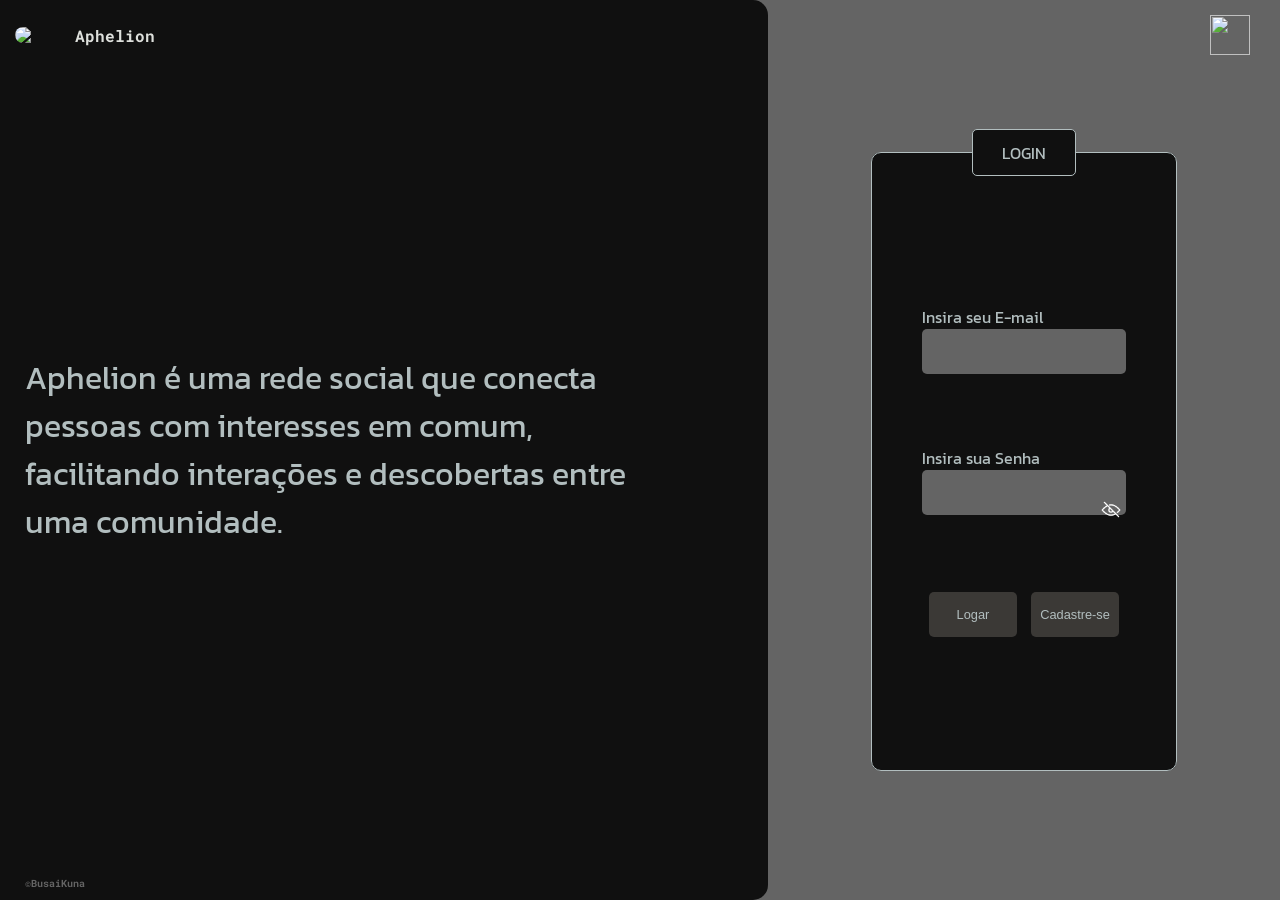
==== index.html @ 9258dd3a "update api-requets" ====
<!DOCTYPE html>
<html lang="pt-br">

<head>
    <meta charset="UTF-8">
    <meta name="viewport" content="width=device-width, initial-scale=1.0">
    <title>APHELION - Login</title>
    <link rel="shortcut icon" href="icons/iconAphelion.png" type="image/x-icon">
    <link rel="stylesheet" href="css/login.css">
</head>

<body>
    <header>
        <div class="logo">
            <img src="icons/iconAphelion.png">
            <h1>Aphelion</h1>
        </div>
        <img class="theme" src="icons/iconTheme.png">
    </header>
    <main>
        <div class="description-site">
            <p>Aphelion é uma rede social que conecta pessoas com interesses em comum, facilitando interações e
                descobertas entre uma comunidade.</p>
        </div>
        <div class="login">
            <fieldset>
                <legend>LOGIN</legend>
                <label for="email">Insira seu E-mail</label>
                <input class="input" type="email" id="email">
                <label for="pass">Insira sua Senha</label>
                <div class="password-container">
                    <input class="input" type="password" id="pass">
                    <img class="eye" src="icons/closeEye.png" alt="Mostrar/ocultar senha">
                </div>

                <div class="btns">
                    <a href="html/feed.html"><input type="button" value="Logar"></a>
                    <input type="button" value="Cadastre-se">
                </div>
            </fieldset>
        </div>
    </main>
    <footer>
        <h1>&copy;BusaiKuna</h1>
    </footer>
    <script src="javascript/theme.js"></script>
    <script src="javascript/api-request-index.js"></script>
</body>

</html>
---- css/login.css ----
@import url('https://fonts.googleapis.com/css2?family=Kanit:ital,wght@0,100;0,200;0,300;0,400;0,500;0,600;0,700;0,800;0,900;1,100;1,200;1,300;1,400;1,500;1,600;1,700;1,800;1,900&family=Roboto+Mono:ital,wght@0,100..700;1,100..700&display=swap');
:root{
    --dark: #101010;
    --light-dark: #646464;
    --light: #B2BEBF;
    --dark-light: #3B3936;
    --logo: #DEE0DC;
}

*{
    margin: 0;
    padding: 0;
    user-select: none;
}
body{
    overflow: hidden;
    color: #fff;
    font-family: "Kanit";
    background: var(--light-dark);
}
header{
    width: 100vw;
    display: flex;
    justify-content: space-between;
    position: absolute;
    top: 0;
    padding: 15px;
}
main{
    display: flex;
    justify-content: center;
    align-items: center;
    width: 100vw;
    height: 100vh;
}
footer{
    color: var(--light-dark);
    font-family: "Roboto Mono";
    font-style: normal;
    font-size: 0.3rem;
    padding-bottom: 10px;
    padding-left: 25px;
    z-index: 2;
    bottom: 0;
    position: absolute;
    width: 100vw;
}
.logo img{
    border-radius: 12px;
    width: 50px;
}
.logo h1{
    color: var(--logo);
    font-family: "Roboto Mono";
    font-style: normal;
    font-size: 1rem;
}
.theme{
    cursor: pointer;
    margin-right: 45px;
    width: 40px;
    height: 40px;
}
.description-site p{
    user-select: all;
    color: var(--light);
    transition: all 1s;
    width: 80%;
    font-size: 2rem;
    text-align: left;
    margin: 25px;
}
.logo {
    gap: 10px;
    display: flex;
    align-items: center;
}
.description-site{
    height: 100vh;
    width: 60vw;
    display: flex;
    justify-content: center;
    flex-direction: column;
    background: var(--dark);
    border-top-right-radius: 15px;
    border-bottom-right-radius: 15px;
}
.login{
    color: var(--light);
    display: flex;
    justify-content: center;
    align-items: center;
    height: 100vh;
    width: 40vw;
}
fieldset{
    display: flex;
    justify-content: center;
    flex-direction: column;
    transition: all 1s;
    padding: 50px;
    height: 60%;
    width: 40%;
    background-color: var(--dark);
    border: var(--light) 1px solid;
    border-radius: 10px;
}
legend{
    display: flex;
    align-items: center;
    justify-content: center;
    background: var(--dark);
    border: var(--light) 1px solid;
    width: 50%;
    height: 5vh;
    border-radius: 5px;
}
.input{
    color: var(--dark);
    padding-left: 10px;
    margin-bottom: 8vh;
    outline: none;
    border: none;
    background: var(--light-dark);
    height: 5vh;
    border-radius: 5px;
}
.btns{
    text-align: center;
}
.btns input{
    border-radius: 5px;
    font-size: 0.8rem;
    margin: 5px;
    cursor: pointer;
    height: 5vh;
    width: 43%;
    color: var(--light);
    background: var(--dark-light);
    border: none;
}
legend{
    text-align: center;
}

.password-container {
  position: relative;
  width: 100%;
}

.password-container .input {
  width: 95%;
  height: 5vh;
  border-radius: 5px;
  background: var(--light-dark);
  border: none;
  outline: none;
  color: var(--dark);
  padding-left: 10px;
}

.password-container .eye, .password-container .eye1 {
  position: absolute;
  right: 5px;
  top: 35%;
  transform: translateY(-50%);
  width: 20px;
  cursor: pointer;
  filter: brightness(0) invert(1);
}


@media(max-width:750px) {
    body{
        background: var(--dark);
    }
    .description-site{
        display: none;
    }
    fieldset{
        margin-top: 5vh;
        width: 70%;
        height: 55%;
    }
}
@media(min-width:750px) {
fieldset:hover {
    width: 50%;
    height: 70%;
}

fieldset:focus-within {
    width: 50%;
    height: 70%;
}
}
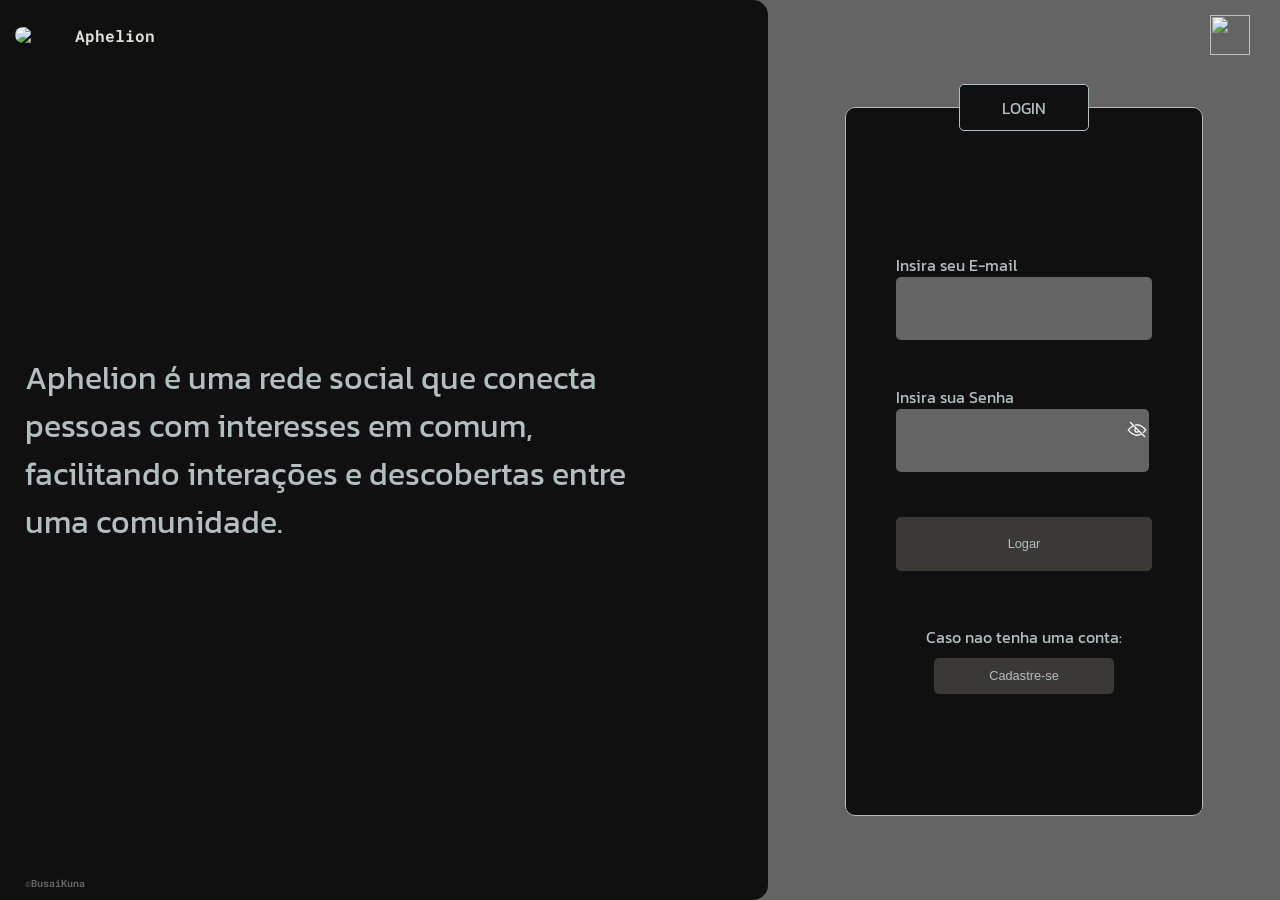
==== commit 1c1e38a5: "add api-requests" ====
--- a/index.html
+++ b/index.html
@@ -26,16 +26,17 @@
             <fieldset>
                 <legend>LOGIN</legend>
                 <label for="email">Insira seu E-mail</label>
-                <input class="input" type="email" id="email">
+                <input style="height: 7vh;" class="input" type="email" id="email">
                 <label for="pass">Insira sua Senha</label>
                 <div class="password-container">
-                    <input class="input" type="password" id="pass">
+                    <input style="height: 7vh;" class="input" type="password" id="pass">
                     <img class="eye" src="icons/closeEye.png" alt="Mostrar/ocultar senha">
                 </div>
 
                 <div class="btns">
-                    <a href="html/feed.html"><input type="button" value="Logar"></a>
-                    <input type="button" value="Cadastre-se">
+                    <input type="button" value="Logar">
+                    <p>Caso nao tenha uma conta:</p>
+                    <input id="signUp" type="button" value="Cadastre-se">
                 </div>
             </fieldset>
         </div>
@@ -45,6 +46,31 @@
     </footer>
     <script src="javascript/theme.js"></script>
     <script src="javascript/api-request-index.js"></script>
+    <script src="javascript/form.js"></script>
+    <script>
+        let eye = document.querySelector(".eye")
+        let pass = document.querySelector("#pass")
+
+        eye_clicked = false
+
+        eye.addEventListener("click", () => {
+            if (!eye_clicked) {
+                pass.type = "text"
+                eye.src = "../icons/openEye.png"
+            } else {
+                pass.type = "password"
+                eye.src = "../icons/closeEye.png"
+            }
+            switch (eye_clicked) {
+                case false:
+                    eye_clicked = true
+                    break;
+                case true:
+                    eye_clicked = false
+                    break;
+            }
+        })
+    </script>
 </body>
 
 </html>
--- a/css/login.css
+++ b/css/login.css
@@ -1,5 +1,6 @@
 @import url('https://fonts.googleapis.com/css2?family=Kanit:ital,wght@0,100;0,200;0,300;0,400;0,500;0,600;0,700;0,800;0,900;1,100;1,200;1,300;1,400;1,500;1,600;1,700;1,800;1,900&family=Roboto+Mono:ital,wght@0,100..700;1,100..700&display=swap');
-:root{
+
+:root {
     --dark: #101010;
     --light-dark: #646464;
     --light: #B2BEBF;
@@ -7,18 +8,20 @@
     --logo: #DEE0DC;
 }
 
-*{
+* {
     margin: 0;
     padding: 0;
     user-select: none;
 }
-body{
-    overflow: hidden;
+
+body {
+    overflow: hidden !important;
     color: #fff;
     font-family: "Kanit";
     background: var(--light-dark);
 }
-header{
+
+header {
     width: 100vw;
     display: flex;
     justify-content: space-between;
@@ -26,14 +29,16 @@
     top: 0;
     padding: 15px;
 }
-main{
+
+main {
     display: flex;
     justify-content: center;
     align-items: center;
     width: 100vw;
     height: 100vh;
 }
-footer{
+
+footer {
     color: var(--light-dark);
     font-family: "Roboto Mono";
     font-style: normal;
@@ -45,23 +50,27 @@
     position: absolute;
     width: 100vw;
 }
-.logo img{
+
+.logo img {
     border-radius: 12px;
     width: 50px;
 }
-.logo h1{
+
+.logo h1 {
     color: var(--logo);
     font-family: "Roboto Mono";
     font-style: normal;
     font-size: 1rem;
 }
-.theme{
+
+.theme {
     cursor: pointer;
     margin-right: 45px;
     width: 40px;
     height: 40px;
 }
-.description-site p{
+
+.description-site p {
     user-select: all;
     color: var(--light);
     transition: all 1s;
@@ -70,12 +79,14 @@
     text-align: left;
     margin: 25px;
 }
+
 .logo {
     gap: 10px;
     display: flex;
     align-items: center;
 }
-.description-site{
+
+.description-site {
     height: 100vh;
     width: 60vw;
     display: flex;
@@ -85,7 +96,8 @@
     border-top-right-radius: 15px;
     border-bottom-right-radius: 15px;
 }
-.login{
+
+.login {
     color: var(--light);
     display: flex;
     justify-content: center;
@@ -93,7 +105,8 @@
     height: 100vh;
     width: 40vw;
 }
-fieldset{
+
+fieldset {
     display: flex;
     justify-content: center;
     flex-direction: column;
@@ -105,7 +118,8 @@
     border: var(--light) 1px solid;
     border-radius: 10px;
 }
-legend{
+
+legend {
     display: flex;
     align-items: center;
     justify-content: center;
@@ -115,82 +129,114 @@
     height: 5vh;
     border-radius: 5px;
 }
-.input{
+
+.input {
     color: var(--dark);
     padding-left: 10px;
-    margin-bottom: 8vh;
+    margin-bottom: 5vh;
     outline: none;
     border: none;
     background: var(--light-dark);
     height: 5vh;
     border-radius: 5px;
 }
-.btns{
+
+.btns {
+    display: flex;
+    gap: 1vh;
+    flex-direction: column;
+    justify-content: center;
+    align-items: center;
     text-align: center;
 }
-.btns input{
+
+.btns input {
     border-radius: 5px;
     font-size: 0.8rem;
-    margin: 5px;
     cursor: pointer;
-    height: 5vh;
-    width: 43%;
+    height: 6vh;
+    width: 100%;
     color: var(--light);
     background: var(--dark-light);
     border: none;
-}
-legend{
+    margin-bottom: 5vh;
+}
+
+.btns #signUp {
+    margin: 0;
+    height: 4vh;
+    width: 70%;
+}
+
+legend {
     text-align: center;
 }
 
 .password-container {
-  position: relative;
-  width: 100%;
+    position: relative;
+    width: 100%;
 }
 
 .password-container .input {
-  width: 95%;
-  height: 5vh;
-  border-radius: 5px;
-  background: var(--light-dark);
-  border: none;
-  outline: none;
-  color: var(--dark);
-  padding-left: 10px;
-}
-
-.password-container .eye, .password-container .eye1 {
-  position: absolute;
-  right: 5px;
-  top: 35%;
-  transform: translateY(-50%);
-  width: 20px;
-  cursor: pointer;
-  filter: brightness(0) invert(1);
+    width: 95%;
+    height: 5vh;
+    border-radius: 5px;
+    background: var(--light-dark);
+    border: none;
+    outline: none;
+    color: var(--dark);
+    padding-left: 10px;
+}
+
+.password-container .eye,
+.password-container .eye1 {
+    position: absolute;
+    right: 5px;
+    top: 20%;
+    transform: translateY(-50%);
+    width: 20px;
+    cursor: pointer;
+    filter: brightness(0) invert(1);
 }
 
 
 @media(max-width:750px) {
-    body{
+    body {
         background: var(--dark);
     }
-    .description-site{
+    main{
+        overflow: hidden;
+    }
+
+    .description-site {
         display: none;
     }
-    fieldset{
+
+    fieldset {
         margin-top: 5vh;
         width: 70%;
         height: 55%;
     }
-}
+        .input {
+        color: var(--dark);
+        padding-left: 10px;
+        margin-bottom: 4vh;
+        outline: none;
+        border: none;
+        background: var(--light-dark);
+        height: 4vh !important;
+        border-radius: 5px;
+    }
+}
+
 @media(min-width:750px) {
-fieldset:hover {
-    width: 50%;
-    height: 70%;
-}
-
-fieldset:focus-within {
-    width: 50%;
-    height: 70%;
-}
+    fieldset:hover {
+        width: 50%;
+        height: 70%;
+    }
+
+    fieldset:focus-within {
+        width: 50%;
+        height: 70%;
+    }
 }
